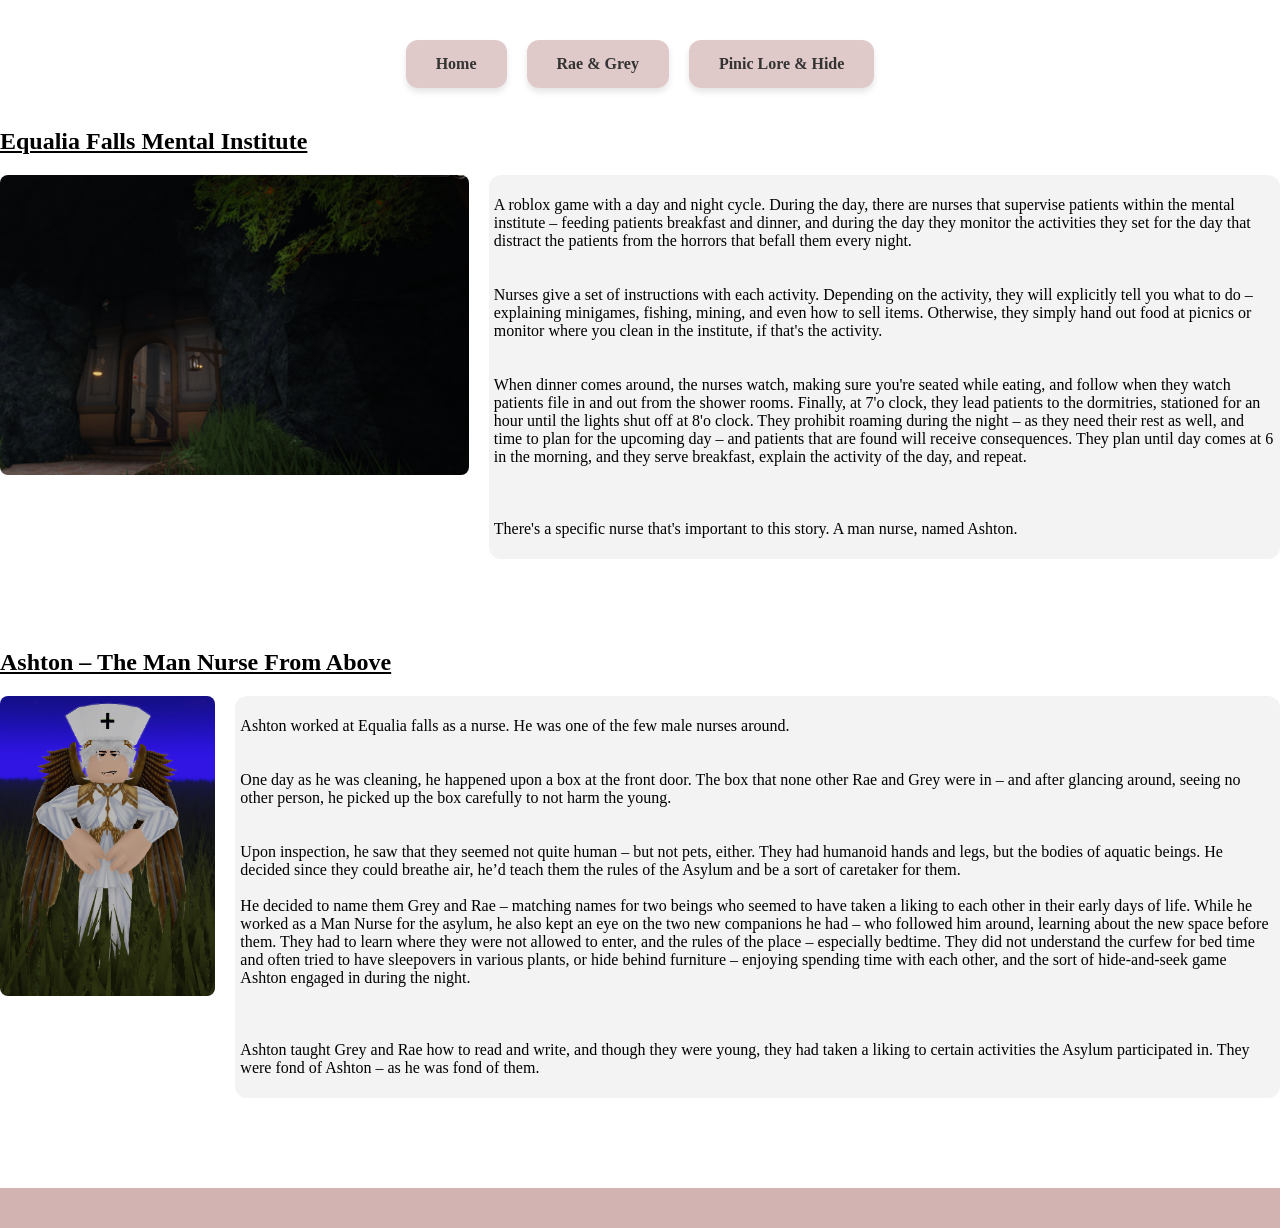
==== institute-ashton.html @ 4590f377 "Add files via upload" ====
<!DOCTYPE html>
<html lang="en">
<head>
    <meta charset="UTF-8" />
    <meta name="viewport" content="width=device-width, initial-scale=1.0" />
    <title>Institute & Ashton</title>
    <link rel="stylesheet" href="style.css" />
</head>
<body>

    <!-- === top navigation buttons === -->
    <section class="button-row">
        <a class="big-button" href="index.html">Home</a>
        <a class="big-button" href="rae-grey.html">Rae & Grey</a>
        <a class="big-button" href="pinic-lore-hide.html">Pinic Lore & Hide</a>
    </section>

    <!-- === beginning (institute) section === -->
    <h2 id="beginheader">Equalia Falls Mental Institute</h2>
    <div id="introbegin">
        <img id="institute" src="institute.png" alt="Institute" />
        <div id="begintext">
            <p>A roblox game with a day and night cycle. During the day, there are nurses that supervise patients within the mental institute – feeding patients breakfast and dinner, and during the day they monitor the activities they set for the day that distract the patients from the horrors that befall them every night.
                <br><br><br>
                Nurses give a set of instructions with each activity. Depending on the activity, they will explicitly tell you what to do – explaining minigames, fishing, mining, and even how to sell items. Otherwise, they simply hand out food at picnics or monitor where you clean in the institute, if that's the activity. 
                <br><br><br>
                When dinner comes around, the nurses watch, making sure you're seated while eating, and follow when they watch patients file in and out from the shower rooms. Finally, at 7'o clock, they lead patients to the dormitries, stationed for an hour until the lights shut off at 8'o clock. They prohibit roaming during the night – as they need their rest as well, and time to plan for the upcoming day – and patients that are found will receive consequences. They plan until day comes at 6 in the morning, and they serve breakfast, explain the activity of the day, and repeat.
                <br><br><br><br>
                There's a specific nurse that's important to this story. A man nurse, named Ashton.
            </p>
        </div>
    </div>

    <!-- === ashton section === -->
    <h2 id="ashtonheader">Ashton – The Man Nurse From Above</h2>
    <div id="introashton">
        <img id="ashton" src="ashton.png" alt="A picture of the man nurse Ashton" />
        <div id="ashtontext">
            <p>Ashton worked at Equalia falls as a nurse. He was one of the few male nurses around.
                <br><br><br>
                One day as he was cleaning, he happened upon a box at the front door. The box that none other Rae and Grey were in – and after glancing around, seeing no other person, he picked up the box carefully to not harm the young.
                <br><br><br>
                Upon inspection, he saw that they seemed not quite human – but not pets, either. They had humanoid hands and legs, but the bodies of aquatic beings. He decided since they could breathe air, he’d teach them the rules of the Asylum and be a sort of caretaker for them. 
                <br><br>
                He decided to name them Grey and Rae – matching names for two beings who seemed to have taken a liking to each other in their early days of life. While he worked as a Man Nurse for the asylum, he also kept an eye on the two new companions he had – who followed him around, learning about the new space before them. They had to learn where they were not allowed to enter, and the rules of the place – especially bedtime. They did not understand the curfew for bed time and often tried to have sleepovers in various plants, or hide behind furniture – enjoying spending time with each other, and the sort of hide-and-seek game Ashton engaged in during the night.
                <br><br><br><br>
                Ashton taught Grey and Rae how to read and write, and though they were young, they had taken a liking to certain activities the Asylum participated in. They were fond of Ashton – as he was fond of them.
            </p>
        </div>
    </div>

</body>
<footer>
    <div class="footer">
    </div>
</html>
---- style.css ----
/* ====================== */
/* CSS for Picnic Website */
/* ====================== */

/* get rid of default margin and padding */
body {
    margin: 0;
}


/* === HOME PAGE === */
.homepage {
    width: 100%;
    display: flex;
    flex-direction: column;
    gap: 40px;
}

/* === TOP SECTION HOME PAGE === */
#topdiv {
    width: 100%;
    height: 100%;
    display: flex;
    justify-content: center;
    align-items: flex-start;
    gap: 40px;
    padding: 20px;
    background-color: #d3b2b2de;
}

#topheader {
    margin-bottom: 20px;
}

#topright {
    line-height: 30px;
}

#shower {
    width: 300px;
    height: auto;
    border-radius: 30px;
    border: 12px solid #ebcbcb;
}

/* === MIDDLE SECTION HOME PAGE === */
#middlediv {
    display: flex;
    flex-direction: row;    
    justify-content: center; 
    padding: 30px 40px;
    gap: 10%;                
}

#toc {
    margin-top: -20%;
}

.left-menu {
    display: flex;
    flex-direction: column;
    justify-content: center;
    align-items: center;
    gap: 15px;               
}

.right-image #selfie {
    width: 400px;
    height: auto;
    border-radius: 20px;
    border: 12px solid #ebcbcb;
}

.left-menu .big-button {
    position: relative;
    display: flex;                   /* change from inline-block to flex */
    justify-content: space-between;  /* push text left, arrow right */
    align-items: center;             /* vertically center text and arrow */
    width: 300px;
    padding: 15px 30px;
    background-color: #ceb7b76c;
    border-radius: 12px;
    text-decoration: none;
    color: #333;
    font-weight: bold;
    box-shadow: 0 4px 6px rgba(0,0,0,0.1);
    transition: 0.2s ease-in-out;
}

.left-menu .big-button:hover {
    transform: translateY(-5px);
    box-shadow: 0 8px 12px rgba(0,0,0,0.2);
}

/* === BOTTOM SECTION HOME PAGE === */
#bottomdiv {
    display: flex;
    flex-direction: column; /* stack elements vertically */
    align-items: flex-start; /* header aligned left, row stays aligned */
    gap: 20px;
    padding: 20px;
}

#bottomheader {
    margin-left: 30%;
}

#bottomtext {
    background-color: #ddc3c3;
    padding: 20px;
    border-radius: 10px;
    box-shadow: 5px 10px 15px #b8a9a9;
}

/* flex row: pinicbear and text side by side */
#pinic-row {
    margin-left: 30%;
    margin-bottom: 30px;
    display: flex;
    gap: 100px;           /* space between image and text */
}

#pinicbear {
    max-width: 400px;
    height: auto;
    border-radius: 67px;
}

/* text next to image */
#bottomtext p {
    margin: 0;
    font-size: 16px;
    line-height: 30px;
}

/* bottom image centered */
#couchblock {
    display: flex;
    justify-content: center;
    width: 100%;
}

#couch {
    max-width: 600px;
    height: auto;
    border-radius: 50px;
    margin-bottom: 5%;
}

/* ===== BUTTONS ===== */
.button-row {
    display: flex;
    justify-content: center; /* middle button is centered */
    position: relative;
    margin: 40px 0;
}

.button-row a {
    position: relative;
    display: inline-block;
    padding: 15px 30px;
    background-color: #d3b2b2b2;
    border-radius: 12px;
    text-decoration: none;
    color: #333;
    font-weight: bold;
    box-shadow: 0 4px 6px rgba(0,0,0,0.1);
    transition: 0.2s ease-in-out;
}

.button-row a:hover {
    transform: translateY(-5px);
    box-shadow: 0 8px 12px rgba(0,0,0,0.2);
}
/* Shift the side buttons slightly */
.button-row a:first-child {
    transform: translateX(-20px);
}

.button-row a:last-child {
    transform: translateX(20px);
}

/* ===== INSTITUTE & ASHTON PAGE ===== */
#beginheader, #ashtonheader {
    margin-bottom: 20px;
    text-decoration: underline;
}

#introbegin, #introashton {
    display: flex;
    align-items: stretch;
    gap: 20px;
    margin-bottom: 40px;
}

#institute, #ashton {
    max-height: 300px;
    height: 100%;
    width: auto;
    border-radius: 8px;
    object-fit: cover;
}

#begintext, #ashtontext {
    flex: 1;
    display: flex;
    flex-direction: column;
    justify-content: center;
    gap: 10px;
    margin-bottom: 50px;
    border-radius: 12px;
    padding: 5px;
    background-color: #ecececa4;
}

/* ===== GREY & RAE PAGE ===== */
#greyheader, #raeheader {
    margin-bottom: 20px;
    text-decoration: underline;
}

#introgrey, #introrae {
    display: flex;
    flex-direction: row;
    align-items: stretch;
    gap: 20px;
    flex-wrap: nowrap;
    margin-bottom: 40px;
}

#greytext, #raetext {
    flex: 1;
    display: flex;
    flex-direction: column;
    justify-content: center;
    gap: 10px;
    margin-bottom: 50px;
    border-radius: 12px;
    padding: 5px;
}

#grey, #rae {
    max-height: 300px;
    width: auto;
    object-fit: cover;
    border-radius: 8px;
}

/* ===== PINIC & HIDE PAGE ===== */
.pinichideimages {
    width: 100%;
    text-align: left;
}
#pinicheader, #hideheader {
    text-align: center;
    background-color: #ece2e2;
    border-radius: 8px;
    padding: 4px 8px;
}

#toprow {
    display: flex;
    justify-content: space-between;
    align-items: flex-start;
    margin-bottom: 5px;
    gap: 20px;
}

.sideblock {
    width: 35%;
}

.left, .right {
    margin-bottom: 50px;
    border-radius: 12px;
    padding: 5px;
}

.gtext, .rtext {
    background-color: #ecececa4;
    border-radius: 8px;
    margin-bottom: auto;
}

#l1, #l2, #l3, 
#r1, #r2 {
    background-color: #ecececa4;
    border-radius: 8px;
}

#centerimages {
    margin-top: 50px;
    display: flex;
    flex-direction: column;
    align-items: center;
    gap: 10px;
}

#pinic, #hide {
    width: 350px;
    height: auto;
    border-radius: 8px;
    margin-bottom: 60px;
}

/* ====== BOTTOM OF PAGE ====== */
.footer {
    background-color: #d3b2b2;
    width: 100%;
    padding: 20px;
}
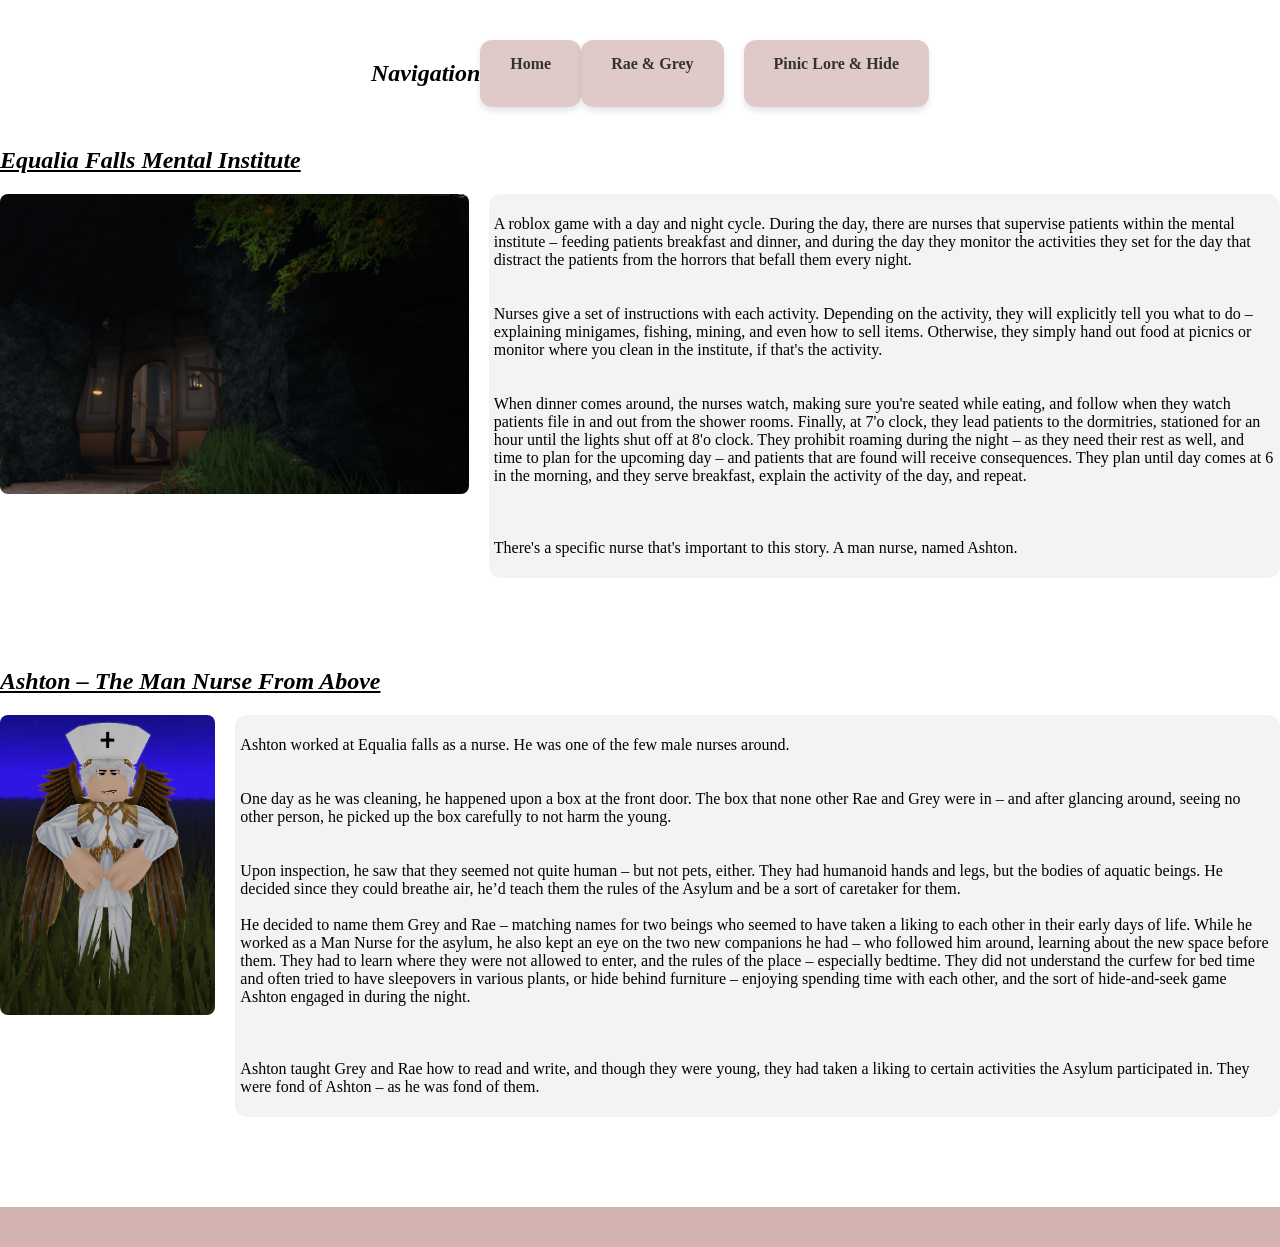
==== commit 5fc717d0: "Update institute-ashton.html" ====
--- a/institute-ashton.html
+++ b/institute-ashton.html
@@ -1,24 +1,27 @@
 <!DOCTYPE html>
 <html lang="en">
 <head>
-    <meta charset="UTF-8" />
-    <meta name="viewport" content="width=device-width, initial-scale=1.0" />
+    <meta charset="UTF-8">
+    <meta name="viewport" content="width=device-width, initial-scale=1.0">
     <title>Institute & Ashton</title>
-    <link rel="stylesheet" href="style.css" />
+    <link rel="stylesheet" href="style.css">
 </head>
 <body>
 
     <!-- === top navigation buttons === -->
+    <nav>
     <section class="button-row">
+    <h2 class="visually-hidden">Navigation</h2>
         <a class="big-button" href="index.html">Home</a>
         <a class="big-button" href="rae-grey.html">Rae & Grey</a>
         <a class="big-button" href="pinic-lore-hide.html">Pinic Lore & Hide</a>
     </section>
+    </nav>
 
     <!-- === beginning (institute) section === -->
     <h2 id="beginheader">Equalia Falls Mental Institute</h2>
     <div id="introbegin">
-        <img id="institute" src="institute.png" alt="Institute" />
+        <img id="institute" src="institute.png" alt="Institute">
         <div id="begintext">
             <p>A roblox game with a day and night cycle. During the day, there are nurses that supervise patients within the mental institute – feeding patients breakfast and dinner, and during the day they monitor the activities they set for the day that distract the patients from the horrors that befall them every night.
                 <br><br><br>
@@ -34,7 +37,7 @@
     <!-- === ashton section === -->
     <h2 id="ashtonheader">Ashton – The Man Nurse From Above</h2>
     <div id="introashton">
-        <img id="ashton" src="ashton.png" alt="A picture of the man nurse Ashton" />
+        <img id="ashton" src="ashton.png" alt="A picture of the man nurse Ashton">
         <div id="ashtontext">
             <p>Ashton worked at Equalia falls as a nurse. He was one of the few male nurses around.
                 <br><br><br>
@@ -49,8 +52,10 @@
         </div>
     </div>
 
-</body>
 <footer>
     <div class="footer">
     </div>
+</footer>
+
+</body>
 </html>
--- a/style.css
+++ b/style.css
@@ -2,13 +2,18 @@
 /* CSS for Picnic Website */
 /* ====================== */
 
-/* get rid of default margin and padding */
+/* get rid of default margin and padding -- edit fonts */
 body {
     margin: 0;
-}
-
-
-/* === HOME PAGE === */
+    font-family: "Times New Roman", Times, serif;
+}
+
+h2 {
+    font-style: oblique;
+}
+
+
+/* ====== HOME PAGE ====== */
 .homepage {
     width: 100%;
     display: flex;
@@ -16,7 +21,7 @@
     gap: 40px;
 }
 
-/* === TOP SECTION HOME PAGE === */
+/* ====== TOP SECTION HOME PAGE ====== */
 #topdiv {
     width: 100%;
     height: 100%;
@@ -30,6 +35,7 @@
 
 #topheader {
     margin-bottom: 20px;
+    font-style: oblique;
 }
 
 #topright {
@@ -43,7 +49,7 @@
     border: 12px solid #ebcbcb;
 }
 
-/* === MIDDLE SECTION HOME PAGE === */
+/* ====== MIDDLE SECTION HOME PAGE ====== */
 #middlediv {
     display: flex;
     flex-direction: row;    
@@ -103,6 +109,7 @@
 
 #bottomheader {
     margin-left: 30%;
+    font-style: oblique;
 }
 
 #bottomtext {
@@ -309,4 +316,5 @@
     background-color: #d3b2b2;
     width: 100%;
     padding: 20px;
-}+
+}
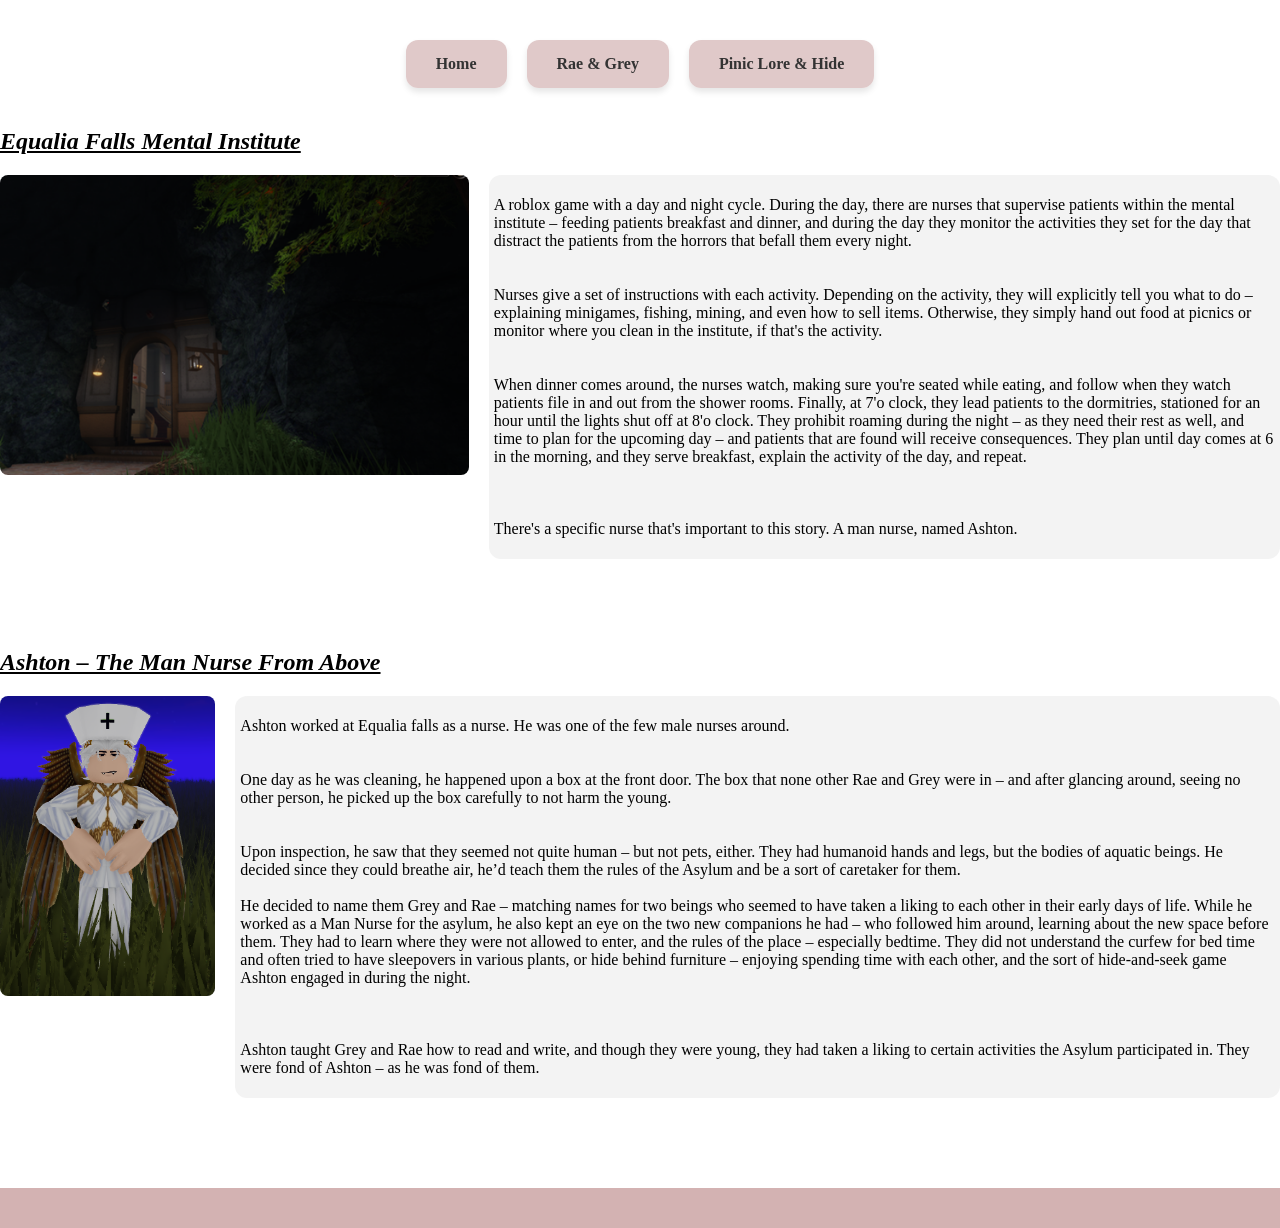
==== commit 84c3f11c: "Add files via upload" ====
--- a/institute-ashton.html
+++ b/institute-ashton.html
@@ -10,18 +10,17 @@
 
     <!-- === top navigation buttons === -->
     <nav>
-    <section class="button-row">
-    <h2 class="visually-hidden">Navigation</h2>
-        <a class="big-button" href="index.html">Home</a>
-        <a class="big-button" href="rae-grey.html">Rae & Grey</a>
-        <a class="big-button" href="pinic-lore-hide.html">Pinic Lore & Hide</a>
-    </section>
+        <div class="button-row">
+            <a class="big-button" href="index.html">Home</a>
+            <a class="big-button" href="rae-grey.html">Rae & Grey</a>
+            <a class="big-button" href="pinic-lore-hide.html">Pinic Lore & Hide</a>
+        </div>
     </nav>
-
+    
     <!-- === beginning (institute) section === -->
     <h2 id="beginheader">Equalia Falls Mental Institute</h2>
     <div id="introbegin">
-        <img id="institute" src="institute.png" alt="Institute">
+        <img id="institute" src="images/institute.png" alt="Institute">
         <div id="begintext">
             <p>A roblox game with a day and night cycle. During the day, there are nurses that supervise patients within the mental institute – feeding patients breakfast and dinner, and during the day they monitor the activities they set for the day that distract the patients from the horrors that befall them every night.
                 <br><br><br>
@@ -37,7 +36,7 @@
     <!-- === ashton section === -->
     <h2 id="ashtonheader">Ashton – The Man Nurse From Above</h2>
     <div id="introashton">
-        <img id="ashton" src="ashton.png" alt="A picture of the man nurse Ashton">
+        <img id="ashton" src="images/ashton.png" alt="A picture of the man nurse Ashton">
         <div id="ashtontext">
             <p>Ashton worked at Equalia falls as a nurse. He was one of the few male nurses around.
                 <br><br><br>
--- a/style.css
+++ b/style.css
@@ -1,6 +1,4 @@
-/* ====================== */
-/* CSS for Picnic Website */
-/* ====================== */
+
 
 /* get rid of default margin and padding -- edit fonts */
 body {
@@ -13,7 +11,7 @@
 }
 
 
-/* ====== HOME PAGE ====== */
+/* === HOME PAGE === */
 .homepage {
     width: 100%;
     display: flex;
@@ -21,7 +19,7 @@
     gap: 40px;
 }
 
-/* ====== TOP SECTION HOME PAGE ====== */
+/* === TOP SECTION HOME PAGE === */
 #topdiv {
     width: 100%;
     height: 100%;
@@ -49,7 +47,7 @@
     border: 12px solid #ebcbcb;
 }
 
-/* ====== MIDDLE SECTION HOME PAGE ====== */
+/* === MIDDLE SECTION HOME PAGE === */
 #middlediv {
     display: flex;
     flex-direction: row;    
@@ -316,5 +314,4 @@
     background-color: #d3b2b2;
     width: 100%;
     padding: 20px;
-
-}
+}
